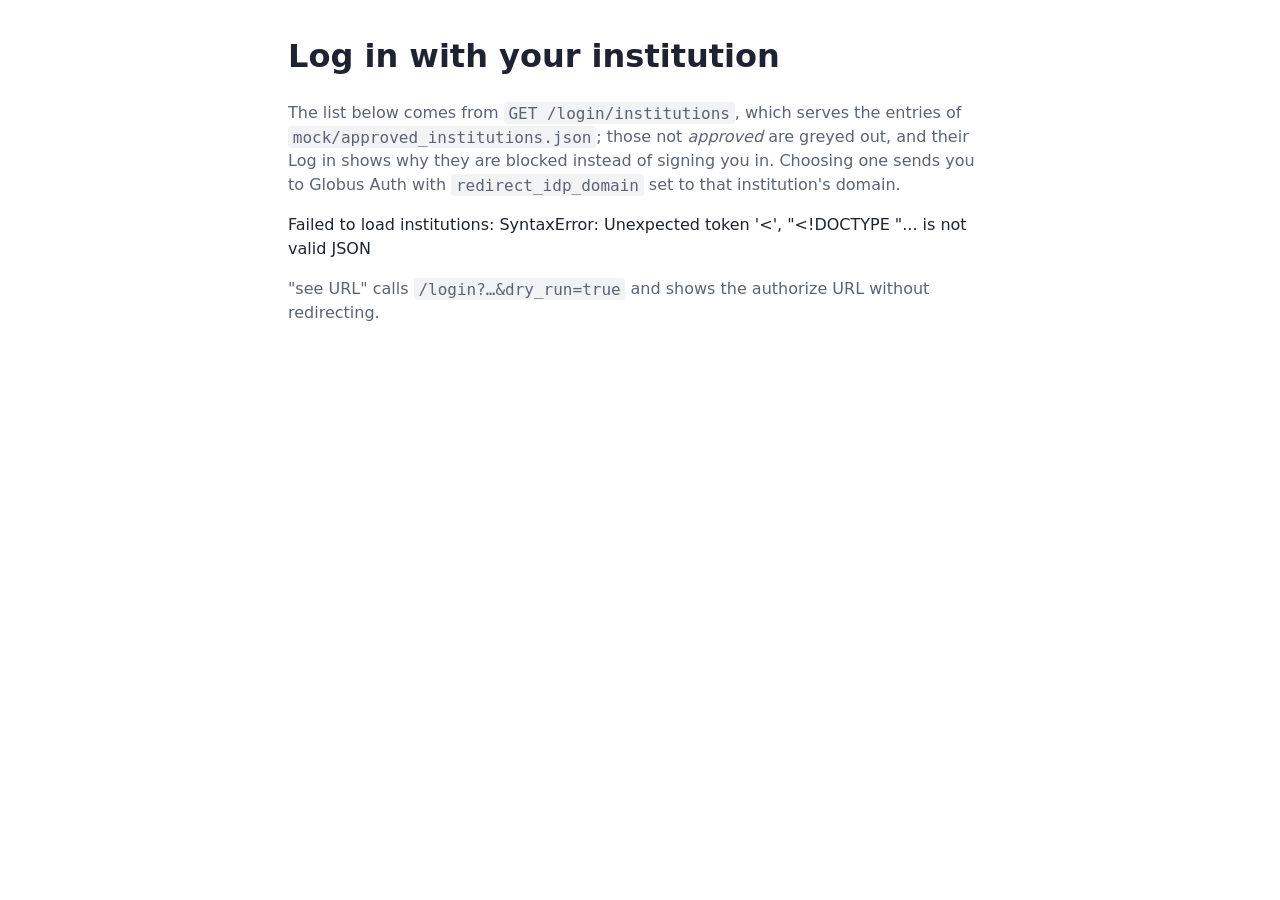
==== static/index.html @ a958c67e "Cleanup on UI and flow behavior for better demoing." ====
<!doctype html>
<html>
<head>
<meta charset="utf-8">
<meta name="viewport" content="width=device-width,initial-scale=1">
<title>Institution Login Demo</title>
<style>
  body { font: 16px/1.5 system-ui, sans-serif; max-width: 44rem; margin: 2rem auto; padding: 0 1rem; color: #1d2330; }
  ul { list-style: none; padding: 0; }
  li { display: flex; justify-content: space-between; align-items: center; gap: 1rem;
       padding: .7rem 0; border-bottom: 1px solid #ddd; }
  li > span:first-child { flex: 1; min-width: 0; } /* the label wraps; the buttons stay on the right */
  li > span:last-child { flex: none; }
  code { background: #f2f3f5; padding: .1rem .3rem; border-radius: 3px; }
  .note { color: #5b6475; }
  a.btn { background: #1f5fbf; color: #fff; padding: .35rem .9rem; border-radius: 4px; text-decoration: none; }
  a.btn.signout { background: #c62828; }
  li.unapproved b, li.unapproved code { color: #6b7280; }
  .tag { font-size: .8rem; color: #6b7280; border: 1px solid #ccd; border-radius: 3px; padding: 0 .3rem; margin-left: .3rem; white-space: nowrap; }
  a.dry { margin-left: .6rem; font-size: .9rem; }
  dialog { width: min(40rem, calc(100vw - 2rem)); border: 1px solid #ccd; border-radius: 6px; padding: 1.2rem; }
  dialog::backdrop { background: rgba(20, 25, 35, .45); }
  dialog h2 { margin: 0 0 .6rem; font-size: 1.1rem; }
  #url-text { display: block; padding: .6rem; word-break: break-all; }
  dialog .actions { display: flex; justify-content: flex-end; margin-top: 1rem; }
  dialog button { font: inherit; padding: .35rem .9rem; }
</style>
</head>
<body>
  <h1>Log in with your institution</h1>
  <p class="note">The list below comes from <code>GET /login/institutions</code>, which serves the entries of
  <code>mock/approved_institutions.json</code>; those not <em>approved</em> are greyed out, and their
  Log in shows why they are blocked instead of signing you in. Choosing one sends you to
  Globus Auth with <code>redirect_idp_domain</code> set to that institution's domain.</p>
  <ul id="list"><li>Loading…</li></ul>
  <p class="note">"see URL" calls <code>/login?…&amp;dry_run=true</code> and shows the authorize URL without redirecting.</p>
  <dialog id="url-dialog" aria-labelledby="url-title">
    <h2 id="url-title"></h2>
    <code id="url-text"></code>
    <p class="note" id="url-mode"></p>
    <form method="dialog" class="actions"><button>Close</button></form>
  </dialog>
<script>
  const dialog = document.getElementById('url-dialog');
  // Click on the backdrop (outside the dialog box) closes it, as Esc and Close do.
  dialog.addEventListener('click', e => { if (e.target === dialog) dialog.close(); });

  function showUrl(inst, dryRunHref) {
    document.getElementById('url-title').textContent = 'Authorize URL for ' + inst.name;
    const text = document.getElementById('url-text');
    const mode = document.getElementById('url-mode');
    text.textContent = 'Loading…';
    mode.textContent = '';
    dialog.showModal();
    fetch(dryRunHref)
      .then(r => r.json())
      .then(body => {
        if (body.status !== 'success') throw new Error(body.message);
        text.textContent = body.result.authorize_url;
        mode.textContent = body.result.mock_mode ? 'Mock mode: this points at the built-in mock Globus.' : '';
      })
      .catch(e => { text.textContent = 'Failed to get the URL: ' + e.message; });
  }

  const getJson = url => fetch(url).then(r => r.json()).then(body => body.result);

  // After a login, the button of the row used becomes "Log out": it opens the
  // provider's sign-out page (Globus or Tapis) in a new tab, ends this app's
  // session, and turns back into "Log in".
  function logoutToggle(btn, inst, loginHref, status) {
    const showLogin = () => {
      btn.textContent = 'Log in';
      btn.href = loginHref;
      btn.removeAttribute('target');
      btn.classList.remove('signout');
    };
    if (status.institution !== inst.id) return;
    btn.textContent = 'Log out';
    btn.href = status.logout_url ?? '#';
    btn.target = '_blank';
    btn.rel = 'noopener';
    btn.classList.add('signout');
    btn.addEventListener('click', e => {
      if (!btn.classList.contains('signout')) return; // plain "Log in" navigation
      if (!status.logout_url) e.preventDefault(); // mock mode: no sign-out tab to open
      fetch('/logout?local=true', { method: 'POST' })
        .finally(showLogin);
    });
  }

  const status = getJson('/login/status').catch(() => ({ logged_in: false }));

  Promise.all([getJson('/login/institutions'), status])
    .then(([institutions, status]) => {
      const ul = document.getElementById('list');
      ul.innerHTML = '';
      for (const inst of institutions) {
        const li = document.createElement('li');
        const label = document.createElement('span');
        label.innerHTML = '<b></b> <code></code>';
        label.querySelector('b').textContent = inst.name;
        label.querySelector('code').textContent = inst.redirect_idp_domain
          ?? (inst.provider === 'tacc_tapis' ? 'Tapis OAuth2' : 'no redirect_idp_domain');
        const actions = document.createElement('span');
        const q = 'institution=' + encodeURIComponent(inst.id);
        actions.innerHTML = `<a class="btn" href="/login?${q}">Log in</a><a class="dry" href="/login?${q}&dry_run=true">see URL</a>`;
        const dry = actions.querySelector('a.dry');
        dry.addEventListener('click', e => { e.preventDefault(); showUrl(inst, dry.href); });
        logoutToggle(actions.querySelector('a.btn'), inst, `/login?${q}`, status);
        // Unapproved entries keep a working button: the server answers it with
        // the "Filtered" page instead of starting the login.
        if (!inst.approved) {
          li.className = 'unapproved';
          label.insertAdjacentHTML('beforeend', '<span class="tag">not approved</span>');
        }
        li.append(label, actions);
        ul.append(li);
      }
    })
    .catch(e => { document.getElementById('list').textContent = 'Failed to load institutions: ' + e; });
</script>
</body>
</html>
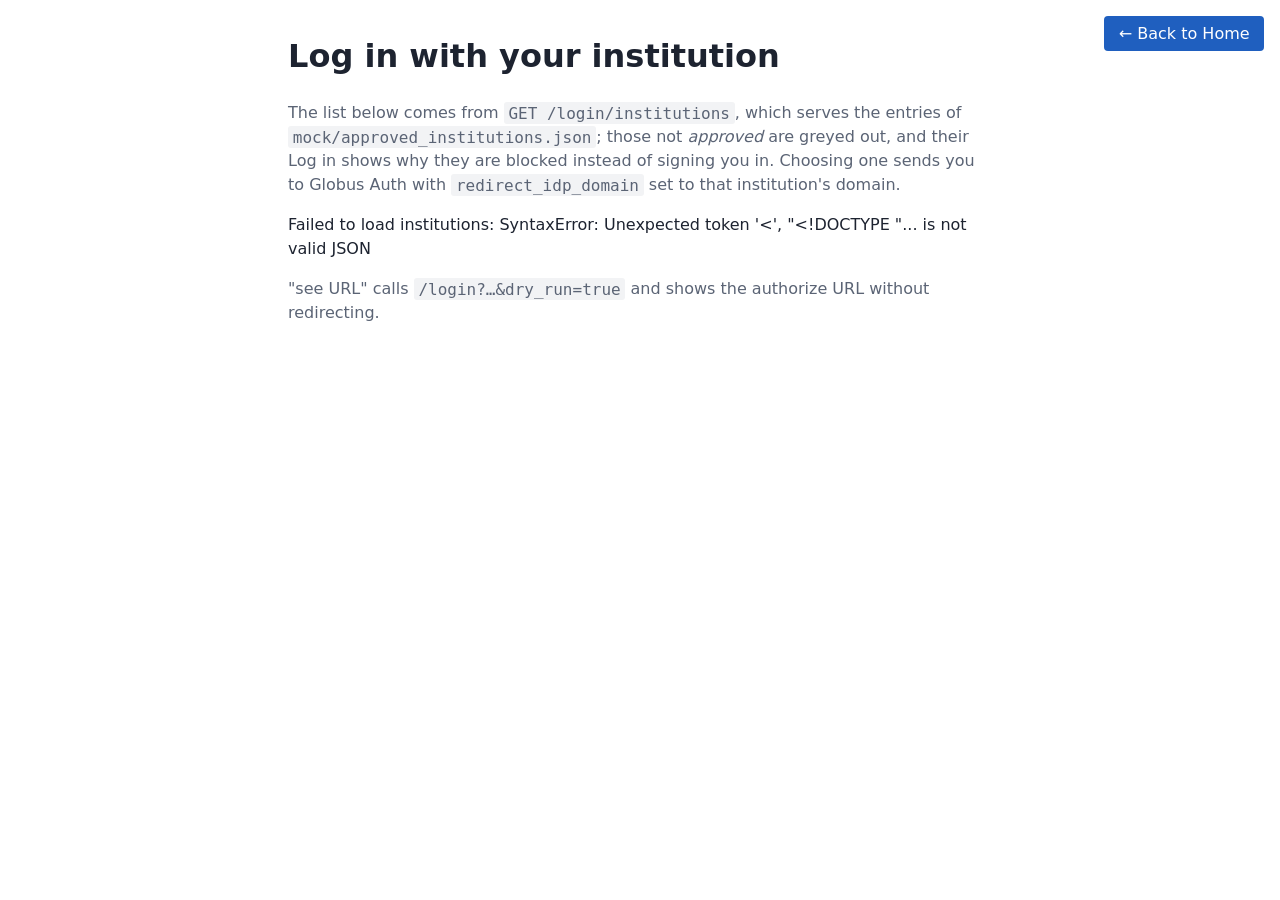
==== commit dfeaad10: "Added USC and MIT as unapproved options." ====
--- a/static/index.html
+++ b/static/index.html
@@ -14,6 +14,8 @@
   code { background: #f2f3f5; padding: .1rem .3rem; border-radius: 3px; }
   .note { color: #5b6475; }
   a.btn { background: #1f5fbf; color: #fff; padding: .35rem .9rem; border-radius: 4px; text-decoration: none; }
+  a.btn.home { position: absolute; top: 1rem; right: 1rem; }
+  h1 { margin-right: 10rem; } /* keep the heading clear of the Back to Home button on narrow screens */
   a.btn.signout { background: #c62828; }
   li.unapproved b, li.unapproved code { color: #6b7280; }
   .tag { font-size: .8rem; color: #6b7280; border: 1px solid #ccd; border-radius: 3px; padding: 0 .3rem; margin-left: .3rem; white-space: nowrap; }
@@ -27,6 +29,7 @@
 </style>
 </head>
 <body>
+  <a class="btn home" href="/">&larr; Back to Home</a>
   <h1>Log in with your institution</h1>
   <p class="note">The list below comes from <code>GET /login/institutions</code>, which serves the entries of
   <code>mock/approved_institutions.json</code>; those not <em>approved</em> are greyed out, and their
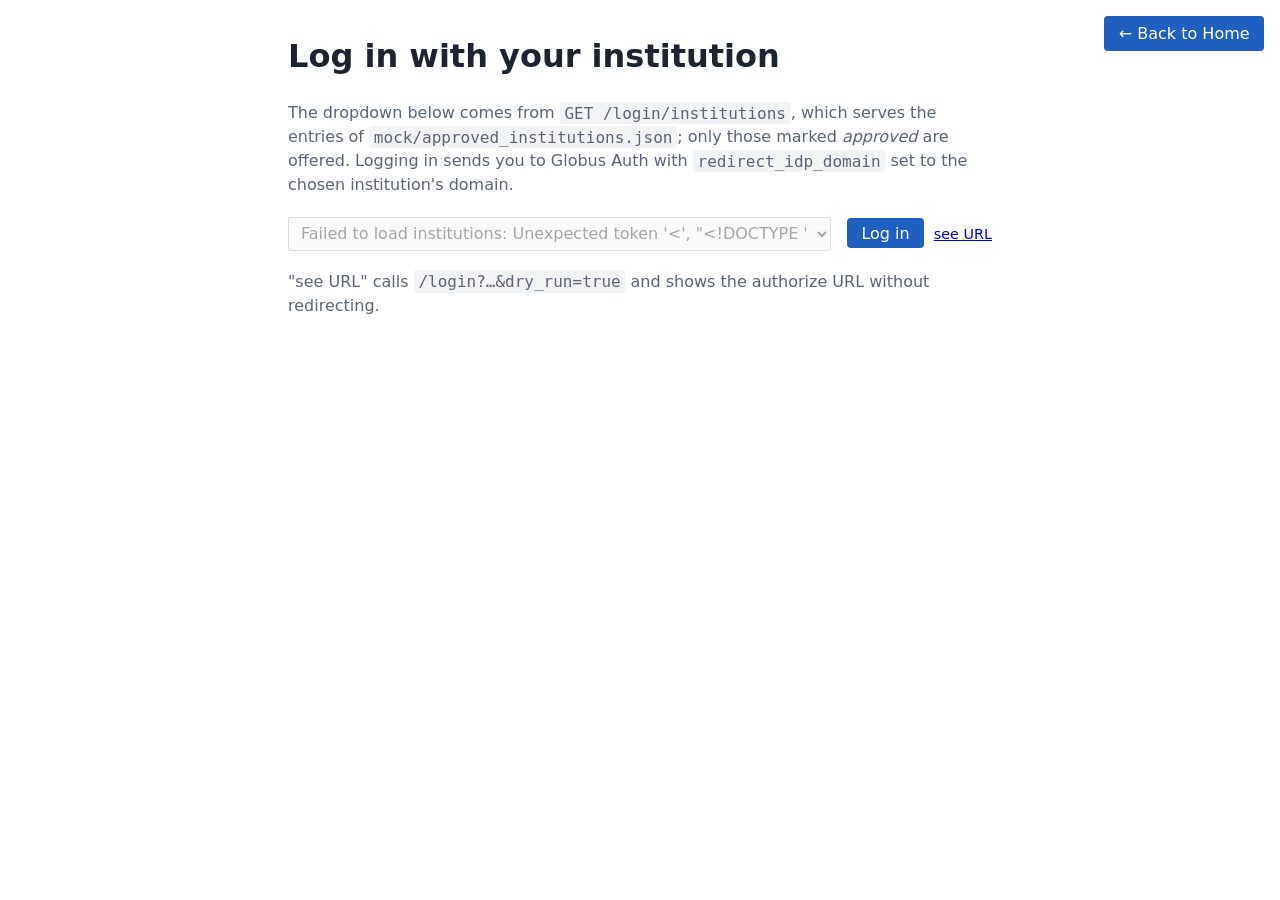
==== commit 48d70a5c: "Brought the demo portal UI into the custom IdP list demo for presentation." ====
--- a/static/index.html
+++ b/static/index.html
@@ -6,24 +6,21 @@
 <title>Institution Login Demo</title>
 <style>
   body { font: 16px/1.5 system-ui, sans-serif; max-width: 44rem; margin: 2rem auto; padding: 0 1rem; color: #1d2330; }
-  ul { list-style: none; padding: 0; }
-  li { display: flex; justify-content: space-between; align-items: center; gap: 1rem;
-       padding: .7rem 0; border-bottom: 1px solid #ddd; }
-  li > span:first-child { flex: 1; min-width: 0; } /* the label wraps; the buttons stay on the right */
-  li > span:last-child { flex: none; }
+  .picker { display: flex; flex-wrap: wrap; align-items: center; gap: .6rem 1rem; margin: 1.2rem 0; }
+  .picker select { font: inherit; flex: 1 1 18rem; min-width: 0; padding: .35rem .5rem; }
   code { background: #f2f3f5; padding: .1rem .3rem; border-radius: 3px; }
   .note { color: #5b6475; }
   a.btn { background: #1f5fbf; color: #fff; padding: .35rem .9rem; border-radius: 4px; text-decoration: none; }
   a.btn.home { position: absolute; top: 1rem; right: 1rem; }
   h1 { margin-right: 10rem; } /* keep the heading clear of the Back to Home button on narrow screens */
   a.btn.signout { background: #c62828; }
-  li.unapproved b, li.unapproved code { color: #6b7280; }
-  .tag { font-size: .8rem; color: #6b7280; border: 1px solid #ccd; border-radius: 3px; padding: 0 .3rem; margin-left: .3rem; white-space: nowrap; }
   a.dry { margin-left: .6rem; font-size: .9rem; }
   dialog { width: min(40rem, calc(100vw - 2rem)); border: 1px solid #ccd; border-radius: 6px; padding: 1.2rem; }
   dialog::backdrop { background: rgba(20, 25, 35, .45); }
   dialog h2 { margin: 0 0 .6rem; font-size: 1.1rem; }
   #url-text { display: block; padding: .6rem; word-break: break-all; }
+  #url-blocked { color: #a12121; margin: 0 0 .6rem; }
+  #url-blocked:empty { display: none; }
   dialog .actions { display: flex; justify-content: flex-end; margin-top: 1rem; }
   dialog button { font: inherit; padding: .35rem .9rem; }
 </style>
@@ -31,14 +28,18 @@
 <body>
   <a class="btn home" href="/">&larr; Back to Home</a>
   <h1>Log in with your institution</h1>
-  <p class="note">The list below comes from <code>GET /login/institutions</code>, which serves the entries of
-  <code>mock/approved_institutions.json</code>; those not <em>approved</em> are greyed out, and their
-  Log in shows why they are blocked instead of signing you in. Choosing one sends you to
-  Globus Auth with <code>redirect_idp_domain</code> set to that institution's domain.</p>
-  <ul id="list"><li>Loading…</li></ul>
+  <p class="note">The dropdown below comes from <code>GET /login/institutions</code>, which serves the entries of
+  <code>mock/approved_institutions.json</code>; only those marked <em>approved</em> are offered.
+  Logging in sends you to Globus Auth with <code>redirect_idp_domain</code> set to the chosen
+  institution's domain.</p>
+  <div class="picker">
+    <select id="institution" aria-label="Institution" disabled><option>Loading…</option></select>
+    <span><a class="btn" id="login" href="#">Log in</a><a class="dry" id="dry" href="#">see URL</a></span>
+  </div>
   <p class="note">"see URL" calls <code>/login?…&amp;dry_run=true</code> and shows the authorize URL without redirecting.</p>
   <dialog id="url-dialog" aria-labelledby="url-title">
     <h2 id="url-title"></h2>
+    <p id="url-blocked"></p>
     <code id="url-text"></code>
     <p class="note" id="url-mode"></p>
     <form method="dialog" class="actions"><button>Close</button></form>
@@ -52,13 +53,21 @@
     document.getElementById('url-title').textContent = 'Authorize URL for ' + inst.name;
     const text = document.getElementById('url-text');
     const mode = document.getElementById('url-mode');
+    const blocked = document.getElementById('url-blocked');
     text.textContent = 'Loading…';
     mode.textContent = '';
+    blocked.textContent = '';
     dialog.showModal();
     fetch(dryRunHref)
       .then(r => r.json())
       .then(body => {
-        if (body.status !== 'success') throw new Error(body.message);
+        // Unapproved institutions come back as an error that still carries
+        // the authorize URL they would have used.
+        if (!body.result?.authorize_url) throw new Error(body.message);
+        if (body.result.blocked) {
+          blocked.textContent = `Blocked: ${inst.name} is not on the approved list, so Log in does not use this URL. ` +
+            'This is the authorize URL it would have used if approved:';
+        }
         text.textContent = body.result.authorize_url;
         mode.textContent = body.result.mock_mode ? 'Mock mode: this points at the built-in mock Globus.' : '';
       })
@@ -67,60 +76,60 @@
 
   const getJson = url => fetch(url).then(r => r.json()).then(body => body.result);
 
-  // After a login, the button of the row used becomes "Log out": it opens the
-  // provider's sign-out page (Globus or Tapis) in a new tab, ends this app's
-  // session, and turns back into "Log in".
-  function logoutToggle(btn, inst, loginHref, status) {
-    const showLogin = () => {
-      btn.textContent = 'Log in';
-      btn.href = loginHref;
+  const domainLabel = inst => inst.redirect_idp_domain
+    ?? (inst.provider === 'tacc_tapis' ? 'Tapis OAuth2' : 'no redirect_idp_domain');
+
+  // After a login, the button becomes "Log out" while the institution used is
+  // selected: it opens the provider's sign-out page (Globus or Tapis) in a new
+  // tab, ends this app's session, and turns back into "Log in".
+  function renderButton(btn, inst, loginHref, session) {
+    const loggedIn = session.institution === inst.id;
+    btn.textContent = loggedIn ? 'Log out' : 'Log in';
+    btn.href = loggedIn ? (session.logout_url ?? '#') : loginHref;
+    btn.classList.toggle('signout', loggedIn);
+    if (loggedIn) {
+      btn.target = '_blank';
+      btn.rel = 'noopener';
+    } else {
       btn.removeAttribute('target');
-      btn.classList.remove('signout');
-    };
-    if (status.institution !== inst.id) return;
-    btn.textContent = 'Log out';
-    btn.href = status.logout_url ?? '#';
-    btn.target = '_blank';
-    btn.rel = 'noopener';
-    btn.classList.add('signout');
-    btn.addEventListener('click', e => {
-      if (!btn.classList.contains('signout')) return; // plain "Log in" navigation
-      if (!status.logout_url) e.preventDefault(); // mock mode: no sign-out tab to open
-      fetch('/logout?local=true', { method: 'POST' })
-        .finally(showLogin);
-    });
+    }
   }
 
   const status = getJson('/login/status').catch(() => ({ logged_in: false }));
 
   Promise.all([getJson('/login/institutions'), status])
-    .then(([institutions, status]) => {
-      const ul = document.getElementById('list');
-      ul.innerHTML = '';
-      for (const inst of institutions) {
-        const li = document.createElement('li');
-        const label = document.createElement('span');
-        label.innerHTML = '<b></b> <code></code>';
-        label.querySelector('b').textContent = inst.name;
-        label.querySelector('code').textContent = inst.redirect_idp_domain
-          ?? (inst.provider === 'tacc_tapis' ? 'Tapis OAuth2' : 'no redirect_idp_domain');
-        const actions = document.createElement('span');
-        const q = 'institution=' + encodeURIComponent(inst.id);
-        actions.innerHTML = `<a class="btn" href="/login?${q}">Log in</a><a class="dry" href="/login?${q}&dry_run=true">see URL</a>`;
-        const dry = actions.querySelector('a.dry');
-        dry.addEventListener('click', e => { e.preventDefault(); showUrl(inst, dry.href); });
-        logoutToggle(actions.querySelector('a.btn'), inst, `/login?${q}`, status);
-        // Unapproved entries keep a working button: the server answers it with
-        // the "Filtered" page instead of starting the login.
-        if (!inst.approved) {
-          li.className = 'unapproved';
-          label.insertAdjacentHTML('beforeend', '<span class="tag">not approved</span>');
-        }
-        li.append(label, actions);
-        ul.append(li);
-      }
+    .then(([institutions, session]) => {
+      const approved = institutions.filter(inst => inst.approved);
+      const select = document.getElementById('institution');
+      const btn = document.getElementById('login');
+      const dry = document.getElementById('dry');
+      select.innerHTML = '';
+      for (const inst of approved) select.add(new Option(`${inst.name} (${domainLabel(inst)})`, inst.id));
+      if (!approved.length) throw new Error('no approved institutions');
+      if (approved.some(inst => inst.id === session.institution)) select.value = session.institution;
+      select.disabled = false;
+
+      const selected = () => approved.find(inst => inst.id === select.value);
+      const render = () => {
+        const q = 'institution=' + encodeURIComponent(select.value);
+        dry.href = `/login?${q}&dry_run=true`;
+        renderButton(btn, selected(), `/login?${q}`, session);
+      };
+      select.addEventListener('change', render);
+      dry.addEventListener('click', e => { e.preventDefault(); showUrl(selected(), dry.href); });
+      btn.addEventListener('click', e => {
+        if (!btn.classList.contains('signout')) return; // plain "Log in" navigation
+        if (!session.logout_url) e.preventDefault(); // mock mode: no sign-out tab to open
+        fetch('/logout?local=true', { method: 'POST' })
+          .finally(() => { session = { logged_in: false }; render(); });
+      });
+      render();
     })
-    .catch(e => { document.getElementById('list').textContent = 'Failed to load institutions: ' + e; });
+    .catch(e => {
+      const select = document.getElementById('institution');
+      select.innerHTML = '';
+      select.add(new Option('Failed to load institutions: ' + e.message));
+    });
 </script>
 </body>
 </html>
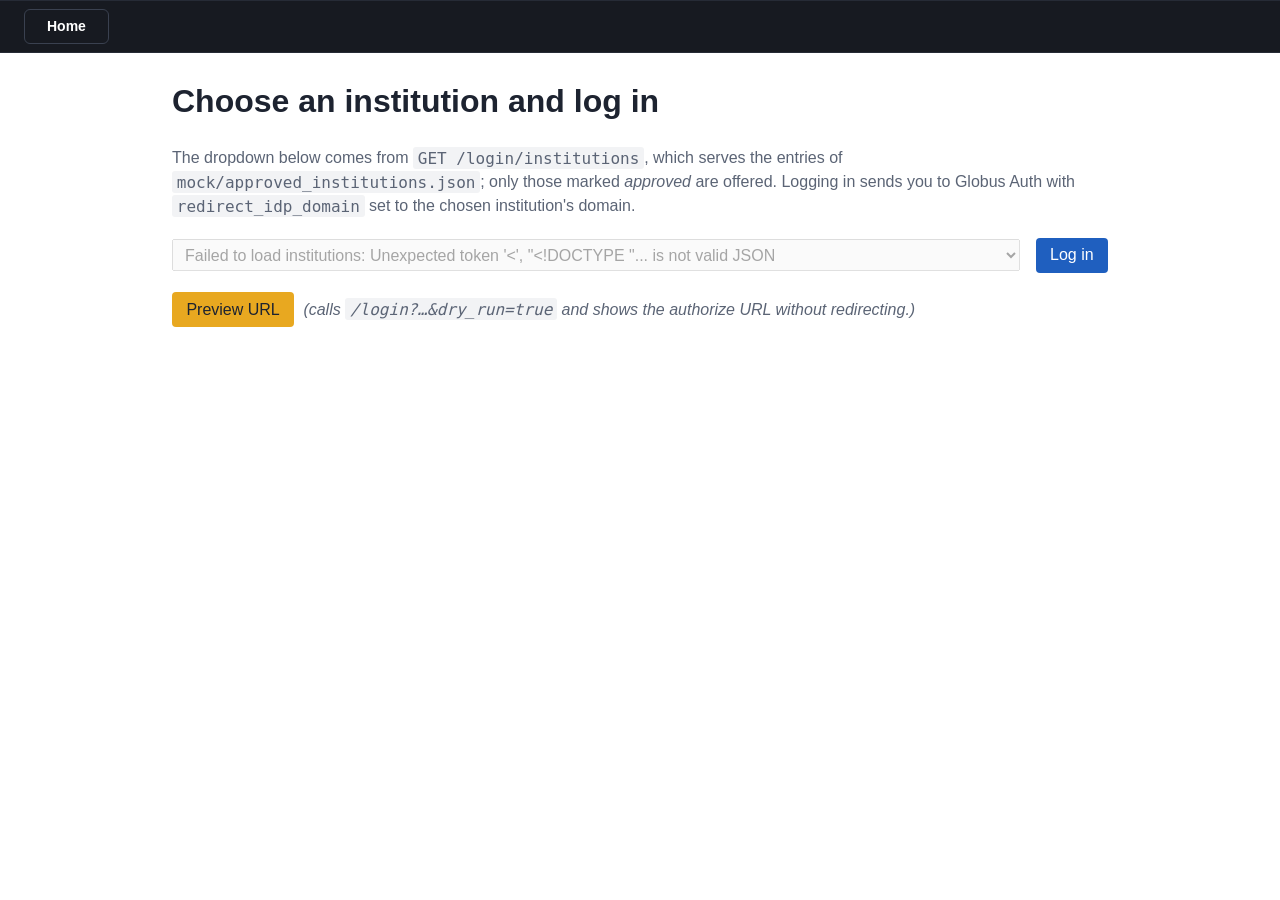
==== commit 17096587: "Changed some UI design and cleaned up the flow experience and wording." ====
--- a/static/index.html
+++ b/static/index.html
@@ -3,18 +3,21 @@
 <head>
 <meta charset="utf-8">
 <meta name="viewport" content="width=device-width,initial-scale=1">
-<title>Institution Login Demo</title>
+<title>Login Demo</title>
+<!-- Shared with the landing page: the navbar and its buttons, and the font. -->
+<link rel="stylesheet" href="/static/app.css">
 <style>
-  body { font: 16px/1.5 system-ui, sans-serif; max-width: 44rem; margin: 2rem auto; padding: 0 1rem; color: #1d2330; }
+  body { font-size: 16px; line-height: 1.5; color: #1d2330; }
+  .content { max-width: 60rem; margin: 1.5rem auto; padding: 0 .75rem; }
   .picker { display: flex; flex-wrap: wrap; align-items: center; gap: .6rem 1rem; margin: 1.2rem 0; }
   .picker select { font: inherit; flex: 1 1 18rem; min-width: 0; padding: .35rem .5rem; }
   code { background: #f2f3f5; padding: .1rem .3rem; border-radius: 3px; }
   .note { color: #5b6475; }
+  .footnote { font-style: italic; }
   a.btn { background: #1f5fbf; color: #fff; padding: .35rem .9rem; border-radius: 4px; text-decoration: none; }
-  a.btn.home { position: absolute; top: 1rem; right: 1rem; }
-  h1 { margin-right: 10rem; } /* keep the heading clear of the Back to Home button on narrow screens */
   a.btn.signout { background: #c62828; }
-  a.dry { margin-left: .6rem; font-size: .9rem; }
+  /* The gold of the landing page's banner; dark text keeps it readable. */
+  a.btn.dry { background: #e8a820; color: #1d2330; font-style: normal; display: inline-block; margin-right: .3rem; }
   dialog { width: min(40rem, calc(100vw - 2rem)); border: 1px solid #ccd; border-radius: 6px; padding: 1.2rem; }
   dialog::backdrop { background: rgba(20, 25, 35, .45); }
   dialog h2 { margin: 0 0 .6rem; font-size: 1.1rem; }
@@ -26,17 +29,22 @@
 </style>
 </head>
 <body>
-  <a class="btn home" href="/">&larr; Back to Home</a>
-  <h1>Log in with your institution</h1>
+  <nav class="navbar">
+    <div class="nav-left">
+      <a class="nav-btn" href="/">Home</a>
+    </div>
+  </nav>
+  <main class="content">
+  <h1>Choose an institution and log in</h1>
   <p class="note">The dropdown below comes from <code>GET /login/institutions</code>, which serves the entries of
   <code>mock/approved_institutions.json</code>; only those marked <em>approved</em> are offered.
   Logging in sends you to Globus Auth with <code>redirect_idp_domain</code> set to the chosen
   institution's domain.</p>
   <div class="picker">
     <select id="institution" aria-label="Institution" disabled><option>Loading…</option></select>
-    <span><a class="btn" id="login" href="#">Log in</a><a class="dry" id="dry" href="#">see URL</a></span>
+    <a class="btn" id="login" href="#">Log in</a>
   </div>
-  <p class="note">"see URL" calls <code>/login?…&amp;dry_run=true</code> and shows the authorize URL without redirecting.</p>
+  <p class="note footnote"><a class="btn dry" id="dry" href="#">Preview URL</a> (calls <code>/login?…&amp;dry_run=true</code> and shows the authorize URL without redirecting.)</p>
   <dialog id="url-dialog" aria-labelledby="url-title">
     <h2 id="url-title"></h2>
     <p id="url-blocked"></p>
@@ -44,6 +52,7 @@
     <p class="note" id="url-mode"></p>
     <form method="dialog" class="actions"><button>Close</button></form>
   </dialog>
+  </main>
 <script>
   const dialog = document.getElementById('url-dialog');
   // Click on the backdrop (outside the dialog box) closes it, as Esc and Close do.
--- a/static/app.css
+++ b/static/app.css
@@ -0,0 +1,210 @@
+/* Placeholder static CSS file */
+
+:root {
+  --bg: #ffffff;
+  --logobg: #111111;
+  --nav: #171a21;
+  --line: #262b36;
+  --text: #000000;
+  --muted: #555555;
+  --border: #3a4150;
+  --hover: #222733;
+  --active: #344366;
+  --auth: #3f68e0;
+  --authhvr: #da6415;
+  --authact: #db8a53;
+  --accent: #4f7cff;
+  --accent1: #030030;
+  --accent2: #da6415;
+  --tms: #f00;
+  --tmshvr: #ff0;
+  --tmsact: #0ff;
+}
+
+* { box-sizing: border-box; }
+
+body {
+  margin: 0;
+  padding: 0;
+  background: var(--bg);
+  color: var(--text);
+  font-family: -apple-system, BlinkMacSystemFont, "Segoe UI", Roboto, Helvetica, Arial, sans-serif;
+}
+
+.logo-bar {
+  position: relative;
+  display: flex;
+  justify-content: center;
+  align-items: center;
+  width: 100%;    
+  height: 6rem;
+  min-height: 5rem;
+  /* resize: vertical; */
+  overflow: hidden;
+  container-type: size;
+  padding: 0 20px;
+  background-image:  url('./assets/Computer_inside_darkened.jpg');
+  background-size: cover;
+  background-position: center, center;
+  background-repeat: no-repeat;
+}
+
+.logo {
+  display: flex;
+  align-items: center;
+  gap: 12px;
+}
+
+.logo-mark {
+  width: 66px;
+  height: 66px;
+  border-radius: 12px;
+  background: linear-gradient(135deg, var(--accent), var(--accent1));
+  display: flex;
+  align-items: center;
+  justify-content: center;
+  font-weight: 700;
+  font-size: 20px;
+  color: var(--bg);
+  filter: drop-shadow(-1px -1px 0 var(--bg));
+}
+
+.logo-text {
+  font-size: 2.5rem;
+  font-weight: 700;
+  letter-spacing: 0.5px;
+  color: var(--bg);
+}
+
+.navbar {
+  background: var(--nav);
+  border-top: 1px solid var(--line);
+  border-bottom: 1px solid var(--line);
+  display: flex;
+  align-items: center;
+  justify-content: space-between;
+  padding: 8px 24px;
+}
+
+.nav-left {
+  display: flex;
+  align-items: center;
+  gap: 10px;
+}
+
+.nav-btn {
+  background: transparent;
+  color: var(--bg);
+  border: 1px solid var(--border);
+  border-radius: 6px;
+  padding: 6px 22px;
+  font-size: 14px;
+  font-weight: 600;
+  cursor: pointer;
+  text-decoration: none;
+  transition: background 0.15s ease, border-color 0.15s ease;
+}
+
+.nav-btn:hover {
+  background: var(--hover);
+  border-color: var(--accent2);
+}
+
+.nav-btn:active {
+  background: var(--active);
+}
+
+.auth-btn {
+  display: inline-block;
+  background: var(--auth);
+  color: var(--bg);
+  border: none;
+  border-radius: 6px;
+  padding: 10px 22px;
+  line-height: 1.2;
+  font-size: 14px;
+  font-weight: 600;
+  cursor: pointer;
+  text-decoration: none;
+  transition: background 0.15s ease;
+}
+
+.auth-btn:hover { 
+  background: var(--authhvr); 
+}
+
+.auth-btn:active { 
+  background: var(--authact); 
+}
+
+.tms-link {
+  padding: 1rem;
+}
+
+.tms-btn {
+  background: var(--auth);
+  color: var(--bg);
+  border: 1px solid var(--border);
+  border-radius: 6px;
+  padding: 8px 24px;
+  font-size: 1rem;
+  font-weight: 500;
+  cursor: pointer;
+  text-decoration: none;
+  transition: background 0.15s ease;
+}
+
+.tms-btn:hover {
+  background: var(--authhvr);
+}
+
+.tms-btn:active {
+  background: var(--authact);
+}
+
+.main {
+  max-width: 1200px;
+  margin: 0 auto;
+  padding: 16px 8px;
+  text-align: center;
+}
+
+.main h1 {
+  margin: 0 0 12px;
+  font-size: 32px;
+  font-weight: 600;
+}
+
+.main p {
+  margin: 0;
+  color: var(--muted);
+  line-height: 1.6;
+}
+
+.content-image {
+  display: block;
+  margin: 40px auto 0;
+  max-width: 100%;
+  height: auto;
+  border-radius: 10px;
+  box-shadow: 0 8px 30px rgba(0, 0, 0, 0.15);
+}
+
+.image-caption {
+  margin: 20px 0 0;
+  text-align: center;
+  color: var(--muted);
+  font-size: 1rem;
+}
+
+/* Jake's Styles */
+
+.nested-resource-table th:last-child,
+.nested-resource-table td:last-child {
+  width: 150px;
+  white-space: nowrap;
+}
+
+.badge {
+  width: 5rem;
+}
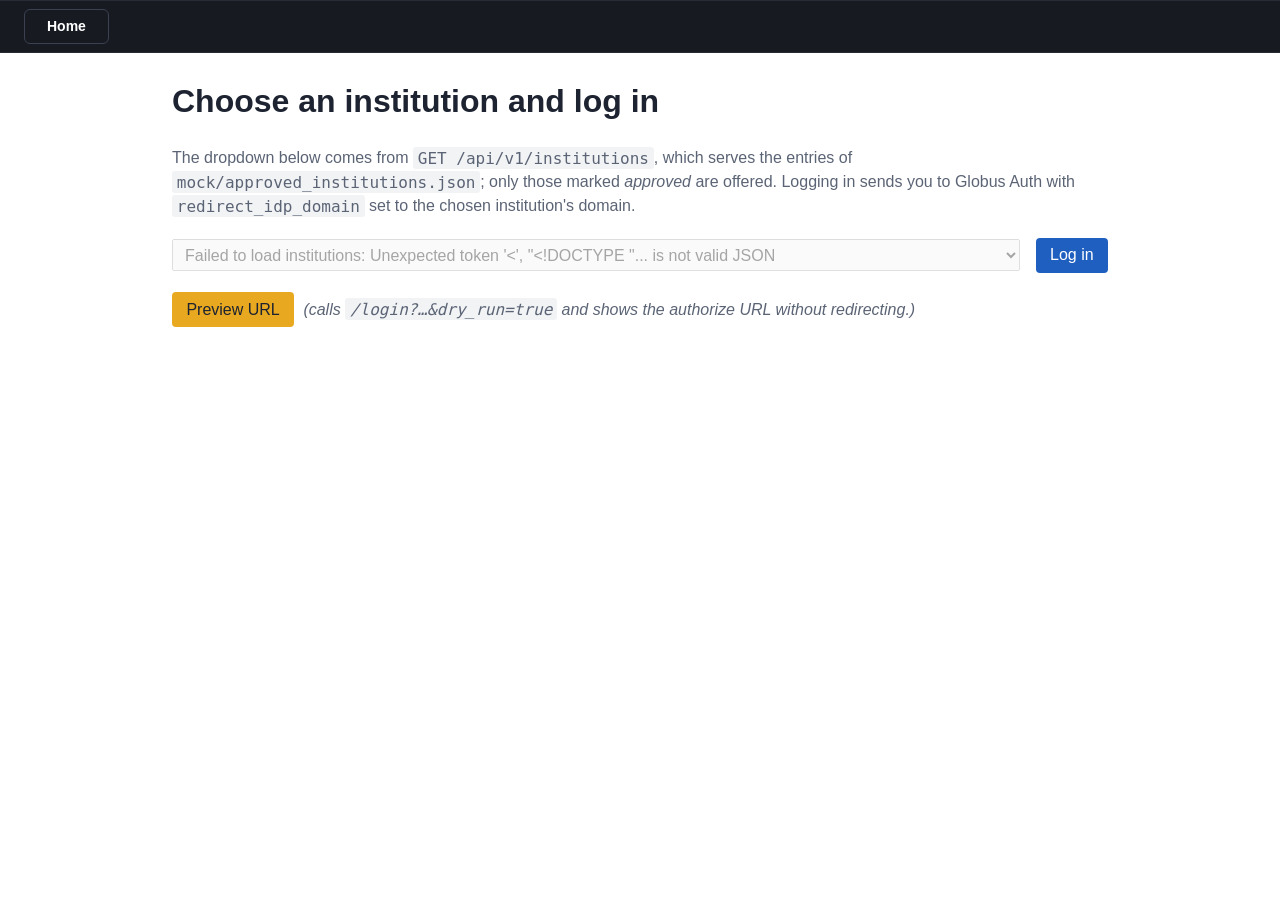
==== commit 3319d1d3: "Move the institutions API under /api/v1, add CORS and revise the context separately Spec (api/openap" ====
--- a/static/index.html
+++ b/static/index.html
@@ -36,7 +36,7 @@
   </nav>
   <main class="content">
   <h1>Choose an institution and log in</h1>
-  <p class="note">The dropdown below comes from <code>GET /login/institutions</code>, which serves the entries of
+  <p class="note">The dropdown below comes from <code>GET /api/v1/institutions</code>, which serves the entries of
   <code>mock/approved_institutions.json</code>; only those marked <em>approved</em> are offered.
   Logging in sends you to Globus Auth with <code>redirect_idp_domain</code> set to the chosen
   institution's domain.</p>
@@ -106,7 +106,7 @@
 
   const status = getJson('/login/status').catch(() => ({ logged_in: false }));
 
-  Promise.all([getJson('/login/institutions'), status])
+  Promise.all([getJson('/api/v1/institutions'), status])
     .then(([institutions, session]) => {
       const approved = institutions.filter(inst => inst.approved);
       const select = document.getElementById('institution');
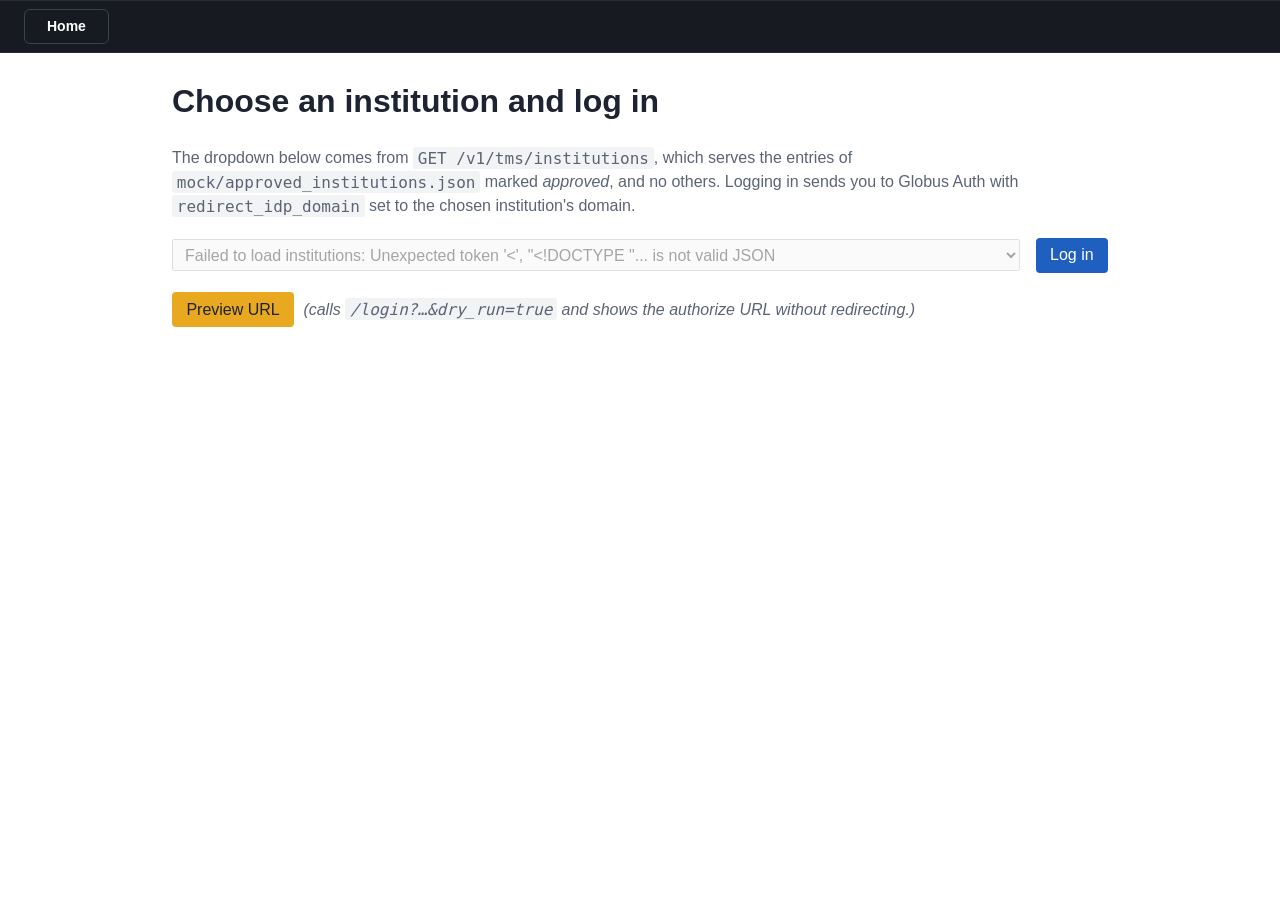
==== commit df009664: "Breaking API changes (api/openapi.yaml, version 0.8.0 → 0.9.0) - Paths moved to tms_server's layout:" ====
--- a/static/index.html
+++ b/static/index.html
@@ -36,8 +36,8 @@
   </nav>
   <main class="content">
   <h1>Choose an institution and log in</h1>
-  <p class="note">The dropdown below comes from <code>GET /api/v1/institutions</code>, which serves the entries of
-  <code>mock/approved_institutions.json</code>; only those marked <em>approved</em> are offered.
+  <p class="note">The dropdown below comes from <code>GET /v1/tms/institutions</code>, which serves the entries of
+  <code>mock/approved_institutions.json</code> marked <em>approved</em>, and no others.
   Logging in sends you to Globus Auth with <code>redirect_idp_domain</code> set to the chosen
   institution's domain.</p>
   <div class="picker">
@@ -106,9 +106,10 @@
 
   const status = getJson('/login/status').catch(() => ({ logged_in: false }));
 
-  Promise.all([getJson('/api/v1/institutions'), status])
+  Promise.all([getJson('/v1/tms/institutions'), status])
     .then(([institutions, session]) => {
-      const approved = institutions.filter(inst => inst.approved);
+      // The list holds only approved entries.
+      const approved = institutions;
       const select = document.getElementById('institution');
       const btn = document.getElementById('login');
       const dry = document.getElementById('dry');
